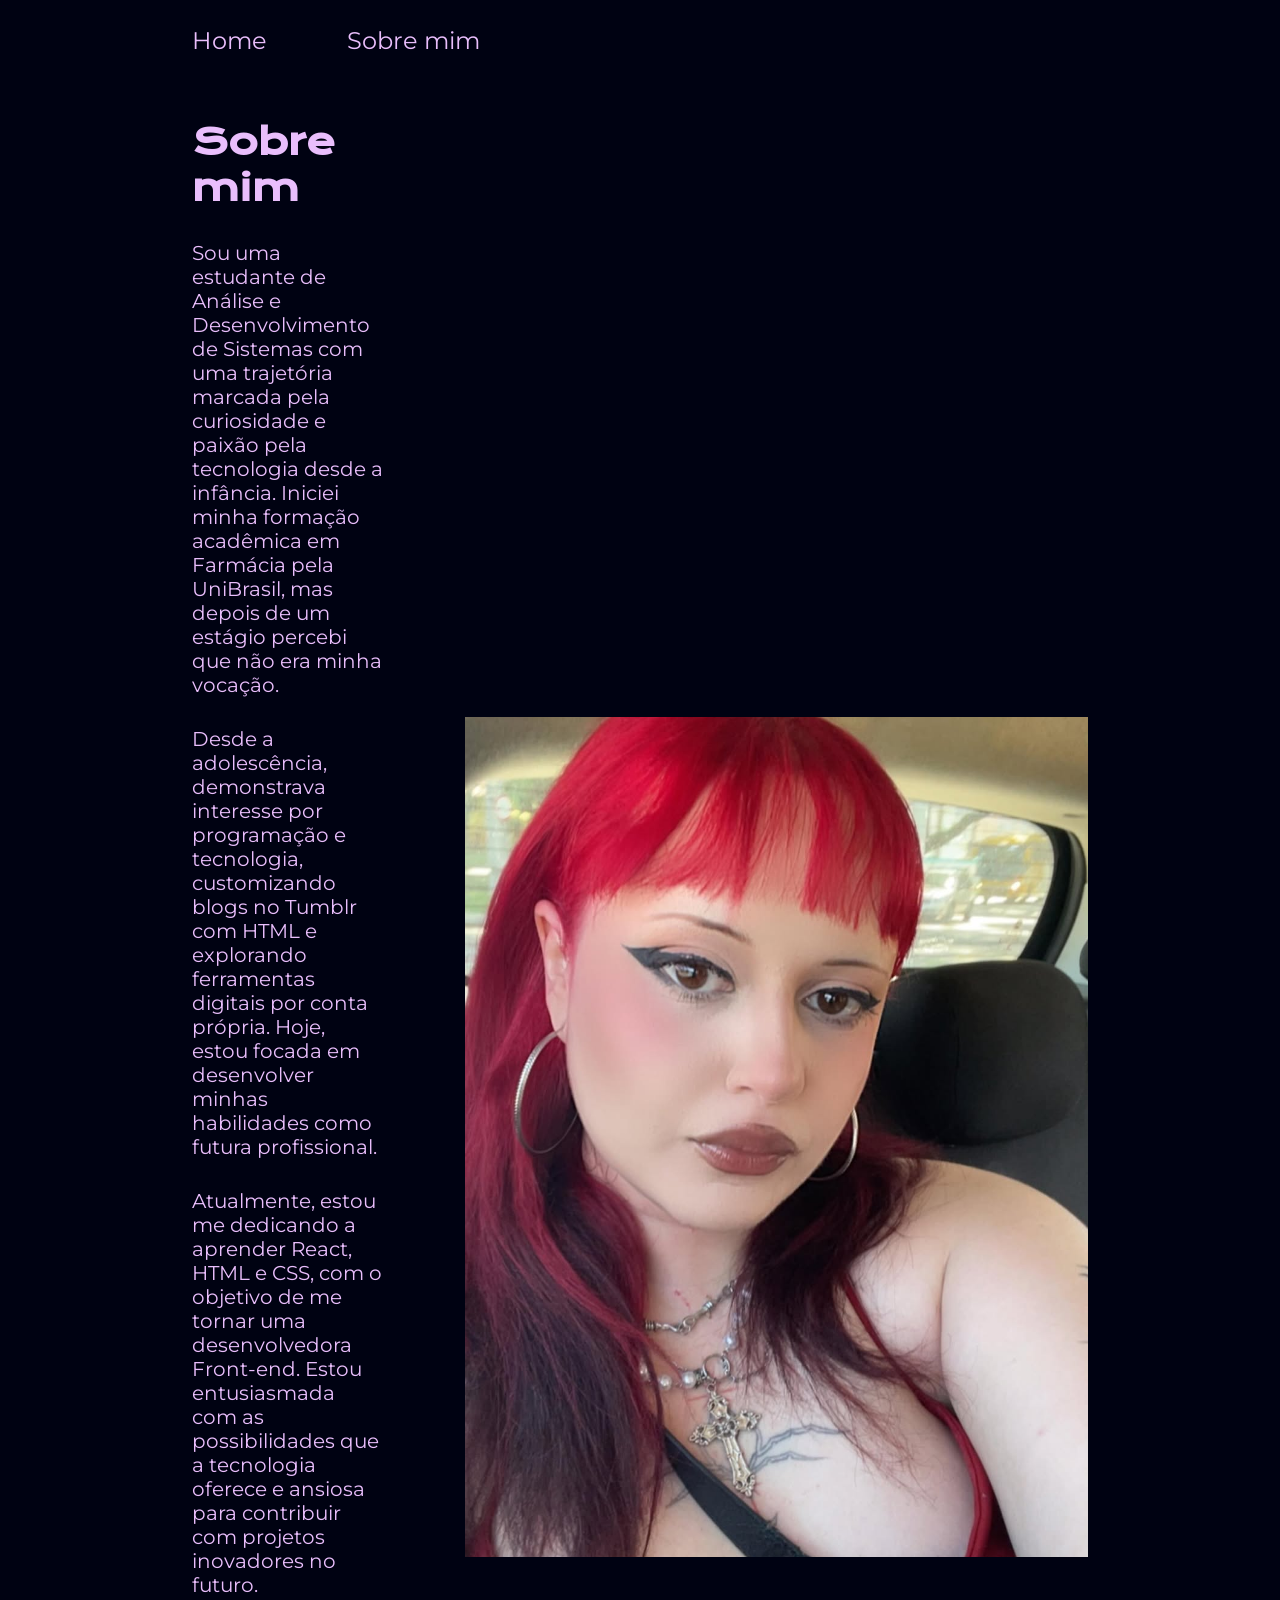
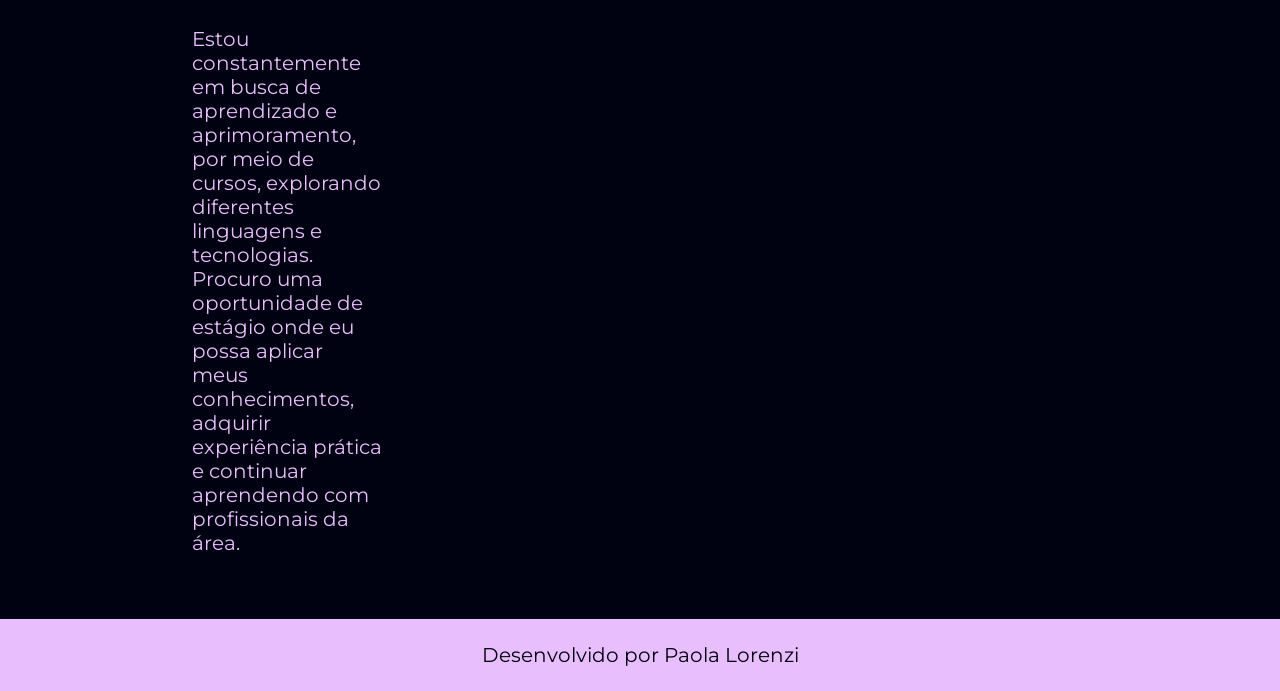
==== about.html @ e8f7f1d5 "Add files via upload" ====
<!DOCTYPE html>
<html lang="pt-br">
<head>
    <meta charset="UTF-8">
    <meta name="viewport" content="width=device-width, initial-scale=1.0">
    <title>Sobre mim</title>
    <link rel="stylesheet" href="estilos/style.css">
</head>
<body>
    <header class="cabecalho">
    <nav class="cabecalho__menu">
    <a class="cabecalho__link" href="index.html">Home</a>
    <a class="cabecalho__link" href="about.html">Sobre mim</a>
        </nav>
    </header>
        <main class="apresentacao">
            <section class="apresentacao__conteudo">
                <h1 class="apresentacao__titulo">Sobre mim</h1>
                <p class="apresentacao__conteudo__texto">Sou uma estudante de Análise e Desenvolvimento de Sistemas 
                com uma trajetória marcada pela curiosidade e paixão pela tecnologia desde a infância. Iniciei minha formação acadêmica em Farmácia pela UniBrasil, 
                mas depois de um estágio percebi que não era minha vocação. </p>
                <p class="apresentacao__conteudo__texto">Desde a adolescência, demonstrava interesse por programação e tecnologia, 
                customizando blogs no Tumblr com HTML e explorando ferramentas digitais por conta própria.
                Hoje, estou focada em desenvolver minhas habilidades como futura profissional.
                <p class="apresentacao__conteudo__texto">Atualmente, estou me dedicando a aprender React, HTML e CSS, 
                 com o objetivo de me tornar uma desenvolvedora Front-end. Estou entusiasmada com as possibilidades que a tecnologia oferece e ansiosa para 
                 contribuir com projetos inovadores no futuro. </p>
                 <p class="apresentacao__conteudo__texto">Estou constantemente em busca de aprendizado e aprimoramento,
                    por meio de cursos, explorando diferentes linguagens e tecnologias. 
                    Procuro uma oportunidade de estágio onde eu possa aplicar meus conhecimentos, 
                    adquirir experiência prática e continuar aprendendo com profissionais da área.

                 </p>
                </section>
                <img src="./assets/image.png" alt="Foto da Paola Lorenzi programando">
            
        </main>
        <footer class="rodape">
            <p>
                Desenvolvido por Paola Lorenzi
            </p>
        </footer>
    
</body>
  
</html>
---- estilos/style.css ----
@import url('https://fonts.googleapis.com/css2?family=Krona+One&family=Montserrat:wght@400;600&display=swap');

:root{
    --cor-primaria: #E9BEFC;
    --cor-secundaria: #FDB7EA;
    --cor-fundo: #000212;
}
* {
    margin: 0;
    padding: 0;
}
body {
    box-sizing: border-box;
    background-color:var(--cor-fundo);
    color: var(--cor-primaria);
}

.cabecalho {
    padding: 2% 0 0 15%;
    
}

.cabecalho__menu {
    display: flex;
    gap: 80px;
}

.cabecalho__link {
    font-family: "Montserrat", sans-serif;
    font-size: 1.5rem;
    font-weight: 400;
    color: var(--cor-primaria);
    text-decoration: none;
}


.apresentacao__titulo {
    font-family: "Krona One", sans-serif;
    font-size: 2.25rem;
}
.apresentacao {
    padding: 5% 15%;
    display: flex;
    align-items: center;
    justify-content: space-between;
    gap: 82px;
}
.apresentacao__conteudo {
    width: 50%;
    display: flex;
    flex-direction: column;
    gap: 30px;
}
.titulo-destaque {
    color: var(--cor-secundaria);
}
.apresentacao__conteudo__texto {
    font-family: "Montserrat", sans-serif;
    font-size: 1.25rem;
}
.apresentacao__conteudo__links {
    display:flex;
    flex-direction: column;
    justify-content: space-between;
    align-items: center;
    gap: 32px;
}
.apresentacao__conteudo__links__subtitulo {
    font-family: "Krona One", sans-serif;
    font-size: 1.25rem;
    font-weight: 400px;
}
.apresentacao__conteudo__links__navegacao {
    /* background-color: #E9BEFC; */
    border-style: solid;
    border-color: var(--cor-secundaria);
    border-width: 2px;
    gap:16px;
    width: 50%;
    text-align: center;
    border-radius: 8px;
    font-size: 1.25rem;
    font-weight: 600;
    padding: 21.5px 0px;
    text-decoration: none;
    color: var(--cor-primaria);
    font-family: "Montserrat", sans-serif;
}
.apresentacao__conteudo__links__item:hover {
    background-color: var(--cor-secundaria);
    color: var(--cor-fundo);
    transition: 0.3s;
}
.rodape {
    padding:24px;   
    background-color: var(--cor-primaria);
    color: var(--cor-fundo);
    text-align: center;
    font-family: "Montserrat", sans-serif;
    font-size: 1.25rem;
}
.apresentacao__imagem {
    width: 50%;
   border-radius: 50%;
   width: 400px;
 
}

@media (max-width:1200px) {
 
       .cabecalho {
        padding: 6%;
    }

    .cabecalho__menu {
        justify-content: center;   
    }

    .cabecalho__link {
       font-size: 0.875rem;
    }
    .apresentacao {
        flex-direction: column-reverse;
        padding: 5%;
    }

    .apresentacao__conteudo {
        width: auto;
    }
   
    .apresentacao__imagem {
        padding: 2%;
        width: 80%;
    }

}
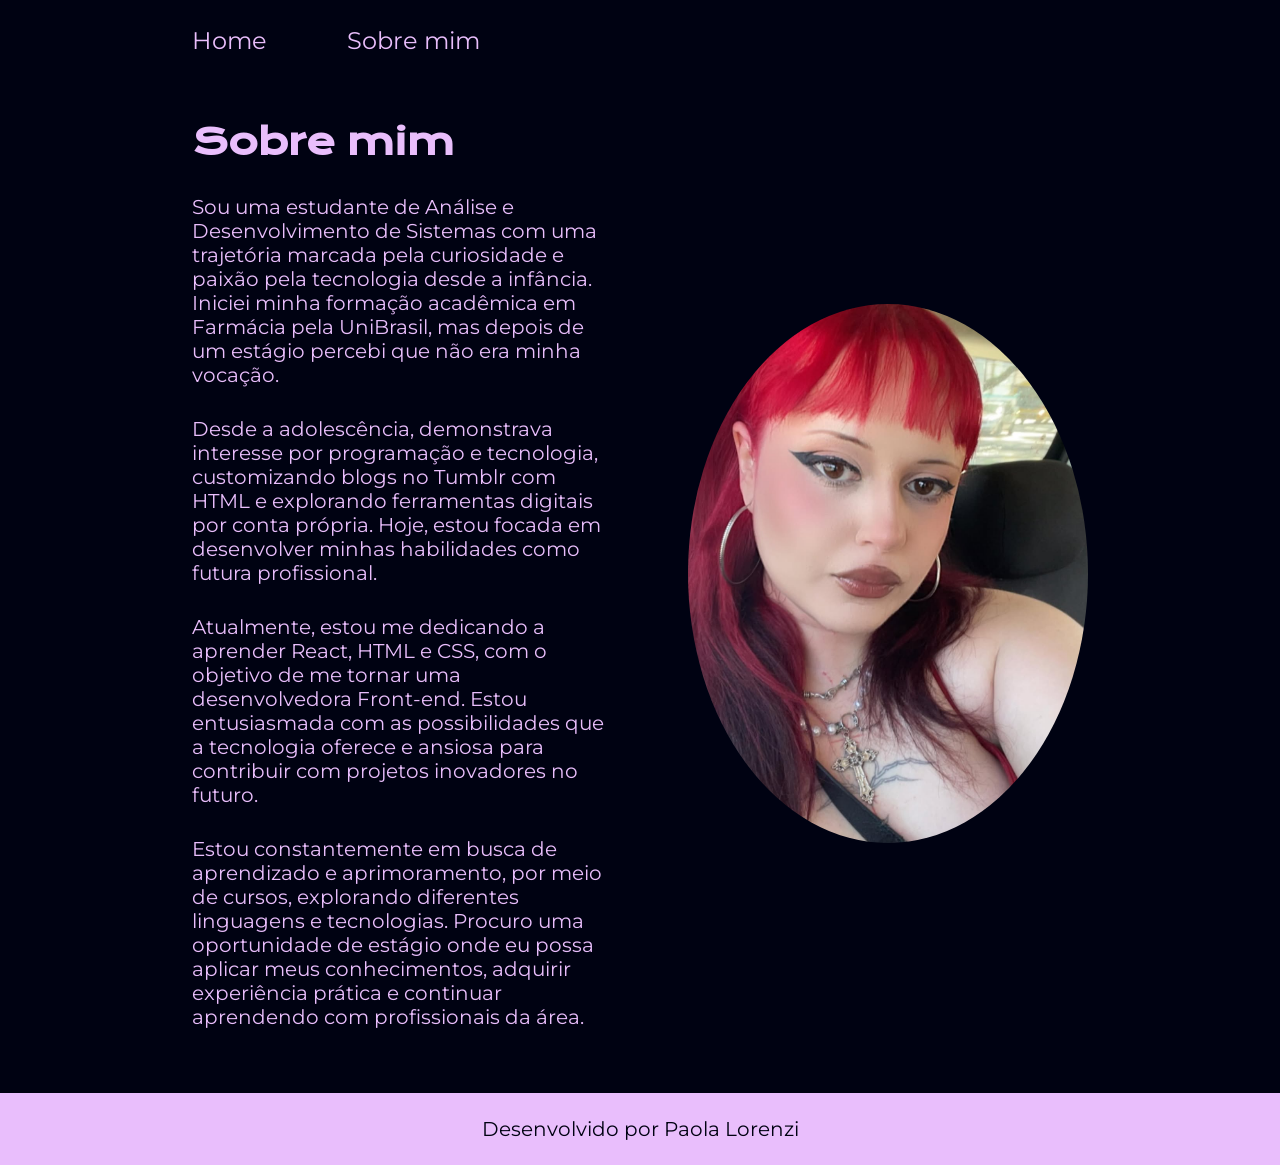
==== commit c466109b: "Refactor about.html for structure and class name Updated the HTML structure and corrected the image " ====
--- a/about.html
+++ b/about.html
@@ -32,7 +32,7 @@
 
                  </p>
                 </section>
-                <img src="./assets/image.png" alt="Foto da Paola Lorenzi programando">
+                <img class="apresentacao__imagem" src="./assets/image.png" alt="Foto da Paola Lorenzi programando">
             
         </main>
         <footer class="rodape">
@@ -43,4 +43,4 @@
     
 </body>
   
-</html>+</html>
